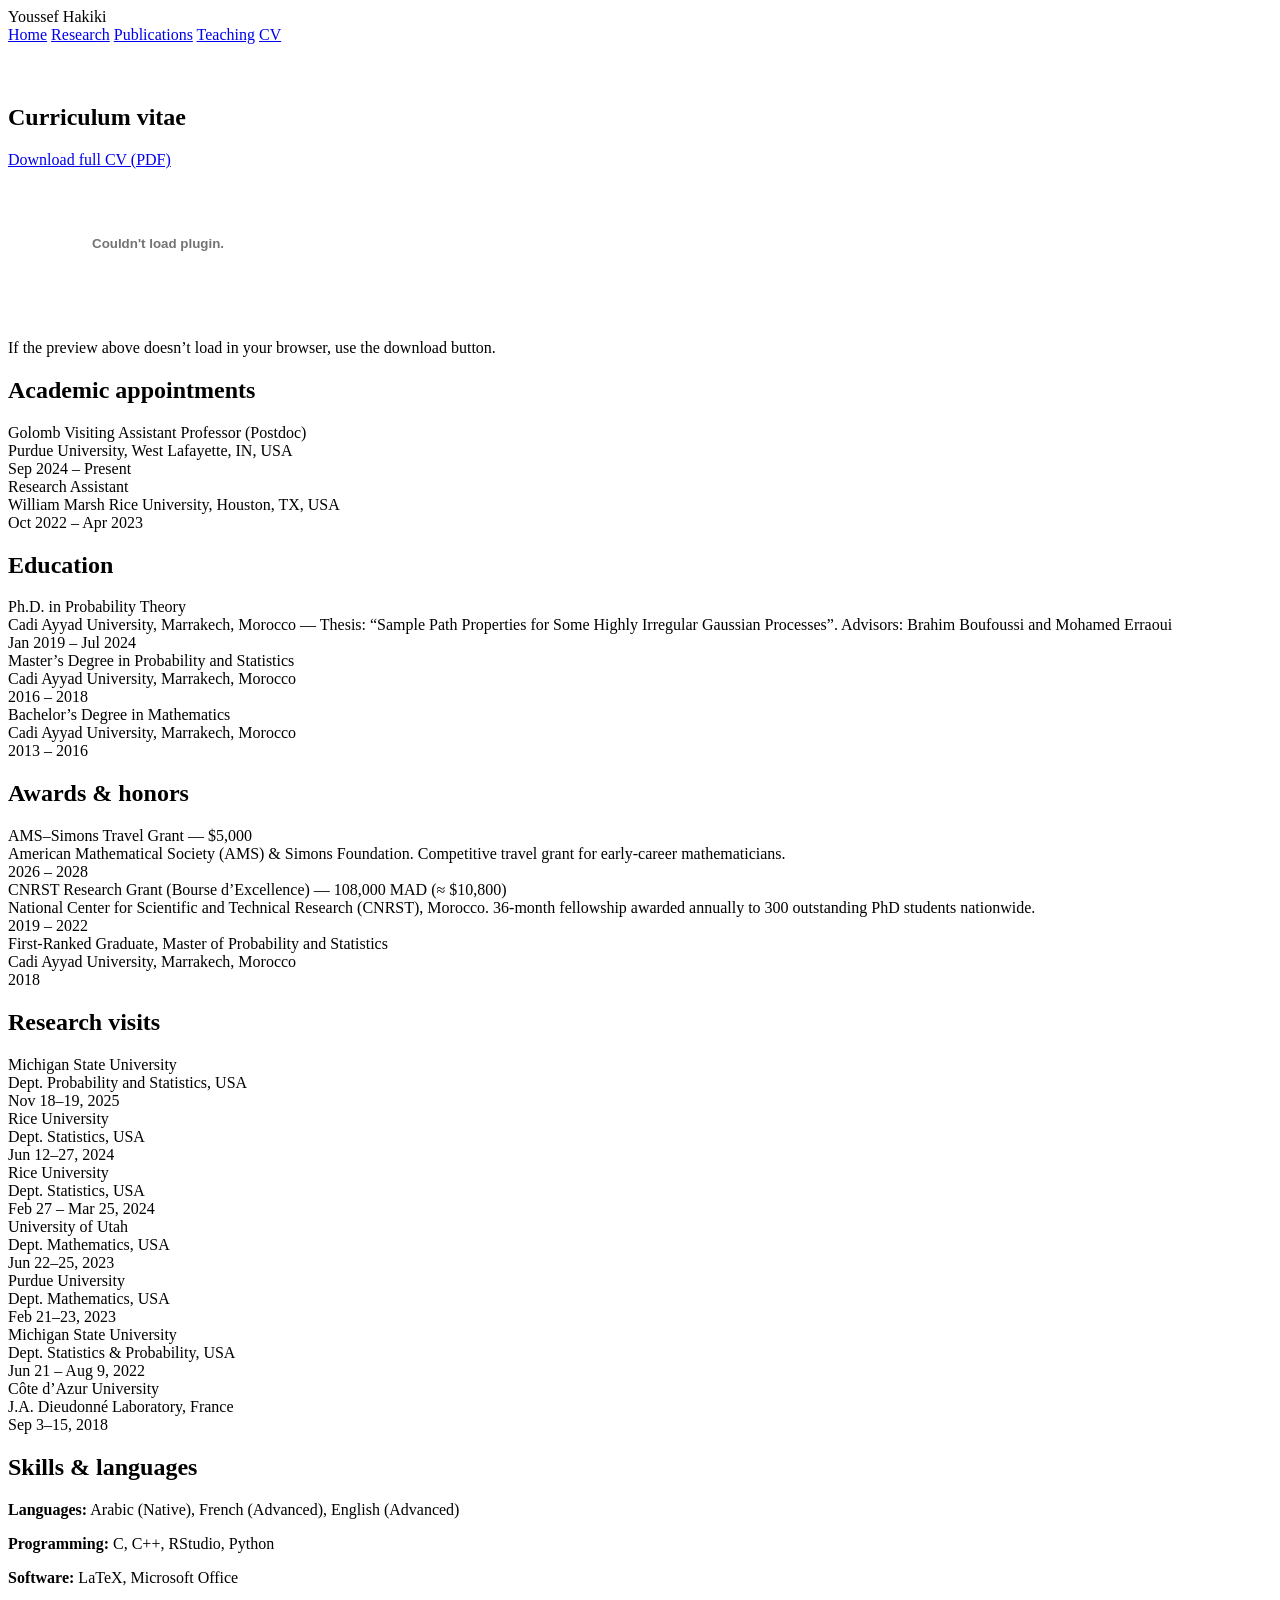
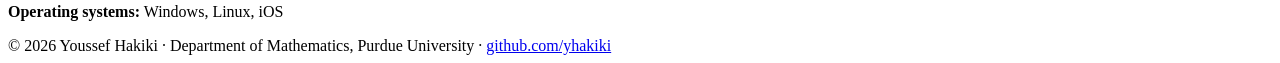
==== cv.html @ 55d2de60 "Add files via upload" ====
<!DOCTYPE html>
<html lang="en">
<head>
<meta charset="UTF-8">
<meta name="viewport" content="width=device-width, initial-scale=1.0">
<title>CV — Youssef Hakiki</title>
<meta name="description" content="Curriculum vitae of Youssef Hakiki: education, awards, research visits, and skills.">
<link rel="icon" href="data:image/svg+xml,%3Csvg xmlns='http://www.w3.org/2000/svg' viewBox='0 0 100 100'%3E%3Ctext y='.9em' font-size='90'%3E%CE%A9%3C/text%3E%3C/svg%3E">
<link rel="preconnect" href="https://fonts.googleapis.com">
<link rel="preconnect" href="https://fonts.gstatic.com" crossorigin>
<link href="https://fonts.googleapis.com/css2?family=Inter:wght@400;500;600;700&family=Source+Serif+4:wght@500;600;700&display=swap" rel="stylesheet">
<link rel="stylesheet" href="assets/style.css">
</head>
<body>

<header class="site">
  <div class="nav-inner">
    <div class="name">Youssef Hakiki</div>
    <nav class="links">
      <a href="index.html">Home</a>
      <a href="research.html">Research</a>
      <a href="publications.html">Publications</a>
      <a href="teaching.html">Teaching</a>
      <a href="cv.html" class="active">CV</a>
    </nav>
  </div>
</header>

<div class="wrap">

  <section class="block" style="border-top:none; padding-top: 40px;">
    <h2 class="section-title">Curriculum vitae</h2>
    <div class="btn-row" style="margin-top:0;">
      <a class="btn primary" href="assets/CV_Youssef_Hakiki.pdf" target="_blank" rel="noopener">Download full CV (PDF)</a>
    </div>
    <embed class="cv-embed" src="assets/CV_Youssef_Hakiki.pdf" type="application/pdf">
    <p class="cv-note">If the preview above doesn&rsquo;t load in your browser, use the download button.</p>
  </section>

  <section class="block">
    <h2 class="section-title">Academic appointments</h2>
    <div class="entry">
      <div class="entry-main"><div class="title">Golomb Visiting Assistant Professor (Postdoc)</div><div class="place">Purdue University, West Lafayette, IN, USA</div></div>
      <div class="entry-when">Sep 2024 &ndash; Present</div>
    </div>
    <div class="entry">
      <div class="entry-main"><div class="title">Research Assistant</div><div class="place">William Marsh Rice University, Houston, TX, USA</div></div>
      <div class="entry-when">Oct 2022 &ndash; Apr 2023</div>
    </div>
  </section>

  <section class="block">
    <h2 class="section-title">Education</h2>
    <div class="entry">
      <div class="entry-main">
        <div class="title">Ph.D. in Probability Theory</div>
        <div class="place">Cadi Ayyad University, Marrakech, Morocco &mdash; Thesis: &ldquo;Sample Path Properties for Some Highly Irregular Gaussian Processes&rdquo;. Advisors: Brahim Boufoussi and Mohamed Erraoui</div>
      </div>
      <div class="entry-when">Jan 2019 &ndash; Jul 2024</div>
    </div>
    <div class="entry">
      <div class="entry-main"><div class="title">Master&rsquo;s Degree in Probability and Statistics</div><div class="place">Cadi Ayyad University, Marrakech, Morocco</div></div>
      <div class="entry-when">2016 &ndash; 2018</div>
    </div>
    <div class="entry">
      <div class="entry-main"><div class="title">Bachelor&rsquo;s Degree in Mathematics</div><div class="place">Cadi Ayyad University, Marrakech, Morocco</div></div>
      <div class="entry-when">2013 &ndash; 2016</div>
    </div>
  </section>

  <section class="block">
    <h2 class="section-title">Awards &amp; honors</h2>
    <div class="entry">
      <div class="entry-main"><div class="title">AMS&ndash;Simons Travel Grant &mdash; $5,000</div><div class="place">American Mathematical Society (AMS) &amp; Simons Foundation. Competitive travel grant for early-career mathematicians.</div></div>
      <div class="entry-when">2026 &ndash; 2028</div>
    </div>
    <div class="entry">
      <div class="entry-main"><div class="title">CNRST Research Grant (Bourse d&rsquo;Excellence) &mdash; 108,000 MAD (&asymp; $10,800)</div><div class="place">National Center for Scientific and Technical Research (CNRST), Morocco. 36-month fellowship awarded annually to 300 outstanding PhD students nationwide.</div></div>
      <div class="entry-when">2019 &ndash; 2022</div>
    </div>
    <div class="entry">
      <div class="entry-main"><div class="title">First-Ranked Graduate, Master of Probability and Statistics</div><div class="place">Cadi Ayyad University, Marrakech, Morocco</div></div>
      <div class="entry-when">2018</div>
    </div>
  </section>

  <section class="block">
    <h2 class="section-title">Research visits</h2>
    <div class="entry"><div class="entry-main"><div class="title">Michigan State University</div><div class="place">Dept. Probability and Statistics, USA</div></div><div class="entry-when">Nov 18&ndash;19, 2025</div></div>
    <div class="entry"><div class="entry-main"><div class="title">Rice University</div><div class="place">Dept. Statistics, USA</div></div><div class="entry-when">Jun 12&ndash;27, 2024</div></div>
    <div class="entry"><div class="entry-main"><div class="title">Rice University</div><div class="place">Dept. Statistics, USA</div></div><div class="entry-when">Feb 27 &ndash; Mar 25, 2024</div></div>
    <div class="entry"><div class="entry-main"><div class="title">University of Utah</div><div class="place">Dept. Mathematics, USA</div></div><div class="entry-when">Jun 22&ndash;25, 2023</div></div>
    <div class="entry"><div class="entry-main"><div class="title">Purdue University</div><div class="place">Dept. Mathematics, USA</div></div><div class="entry-when">Feb 21&ndash;23, 2023</div></div>
    <div class="entry"><div class="entry-main"><div class="title">Michigan State University</div><div class="place">Dept. Statistics &amp; Probability, USA</div></div><div class="entry-when">Jun 21 &ndash; Aug 9, 2022</div></div>
    <div class="entry"><div class="entry-main"><div class="title">C&ocirc;te d&rsquo;Azur University</div><div class="place">J.A. Dieudonn&eacute; Laboratory, France</div></div><div class="entry-when">Sep 3&ndash;15, 2018</div></div>
  </section>

  <section class="block">
    <h2 class="section-title">Skills &amp; languages</h2>
    <p><strong>Languages:</strong> Arabic (Native), French (Advanced), English (Advanced)</p>
    <p><strong>Programming:</strong> C, C++, RStudio, Python</p>
    <p><strong>Software:</strong> LaTeX, Microsoft Office</p>
    <p><strong>Operating systems:</strong> Windows, Linux, iOS</p>
  </section>

</div>

<footer class="site">
  <div class="wrap">
    &copy; 2026 Youssef Hakiki &middot; Department of Mathematics, Purdue University &middot;
    <a href="https://github.com/yhakiki" target="_blank" rel="noopener">github.com/yhakiki</a>
  </div>
</footer>

</body>
</html>
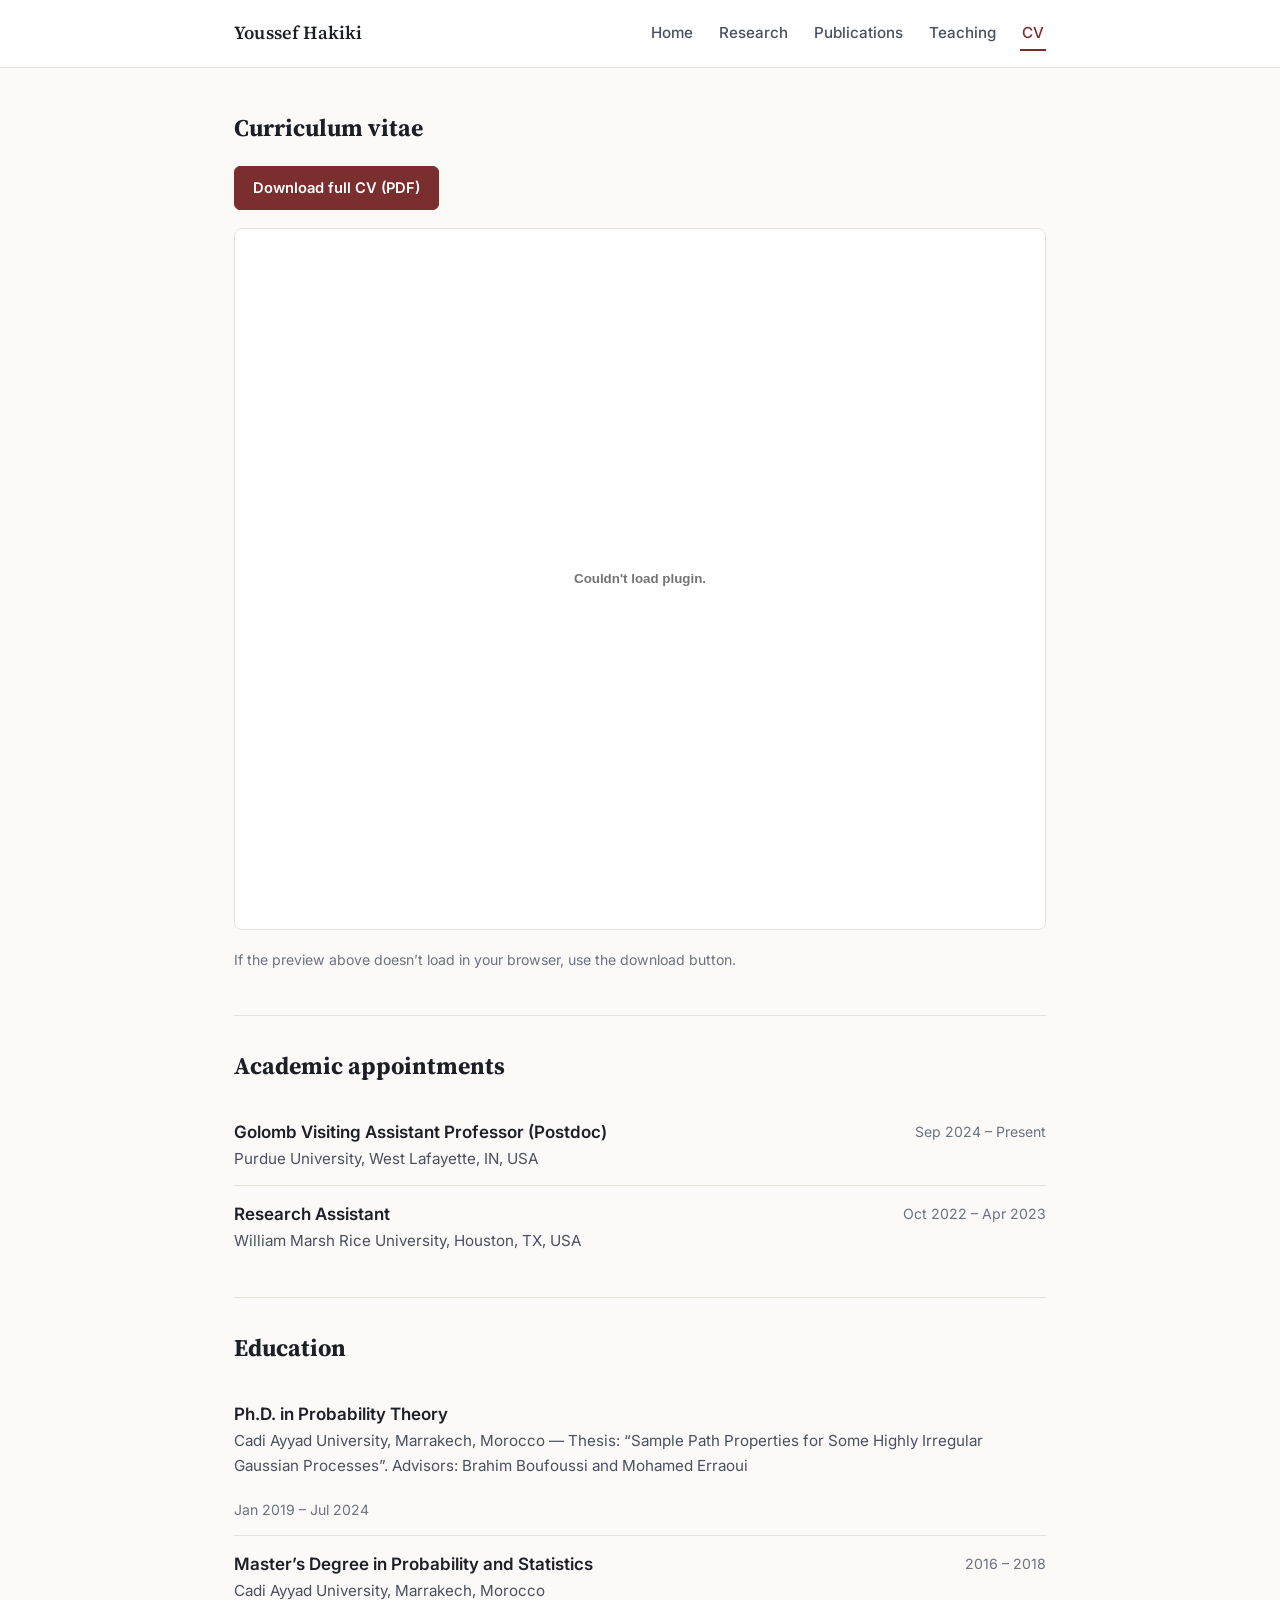
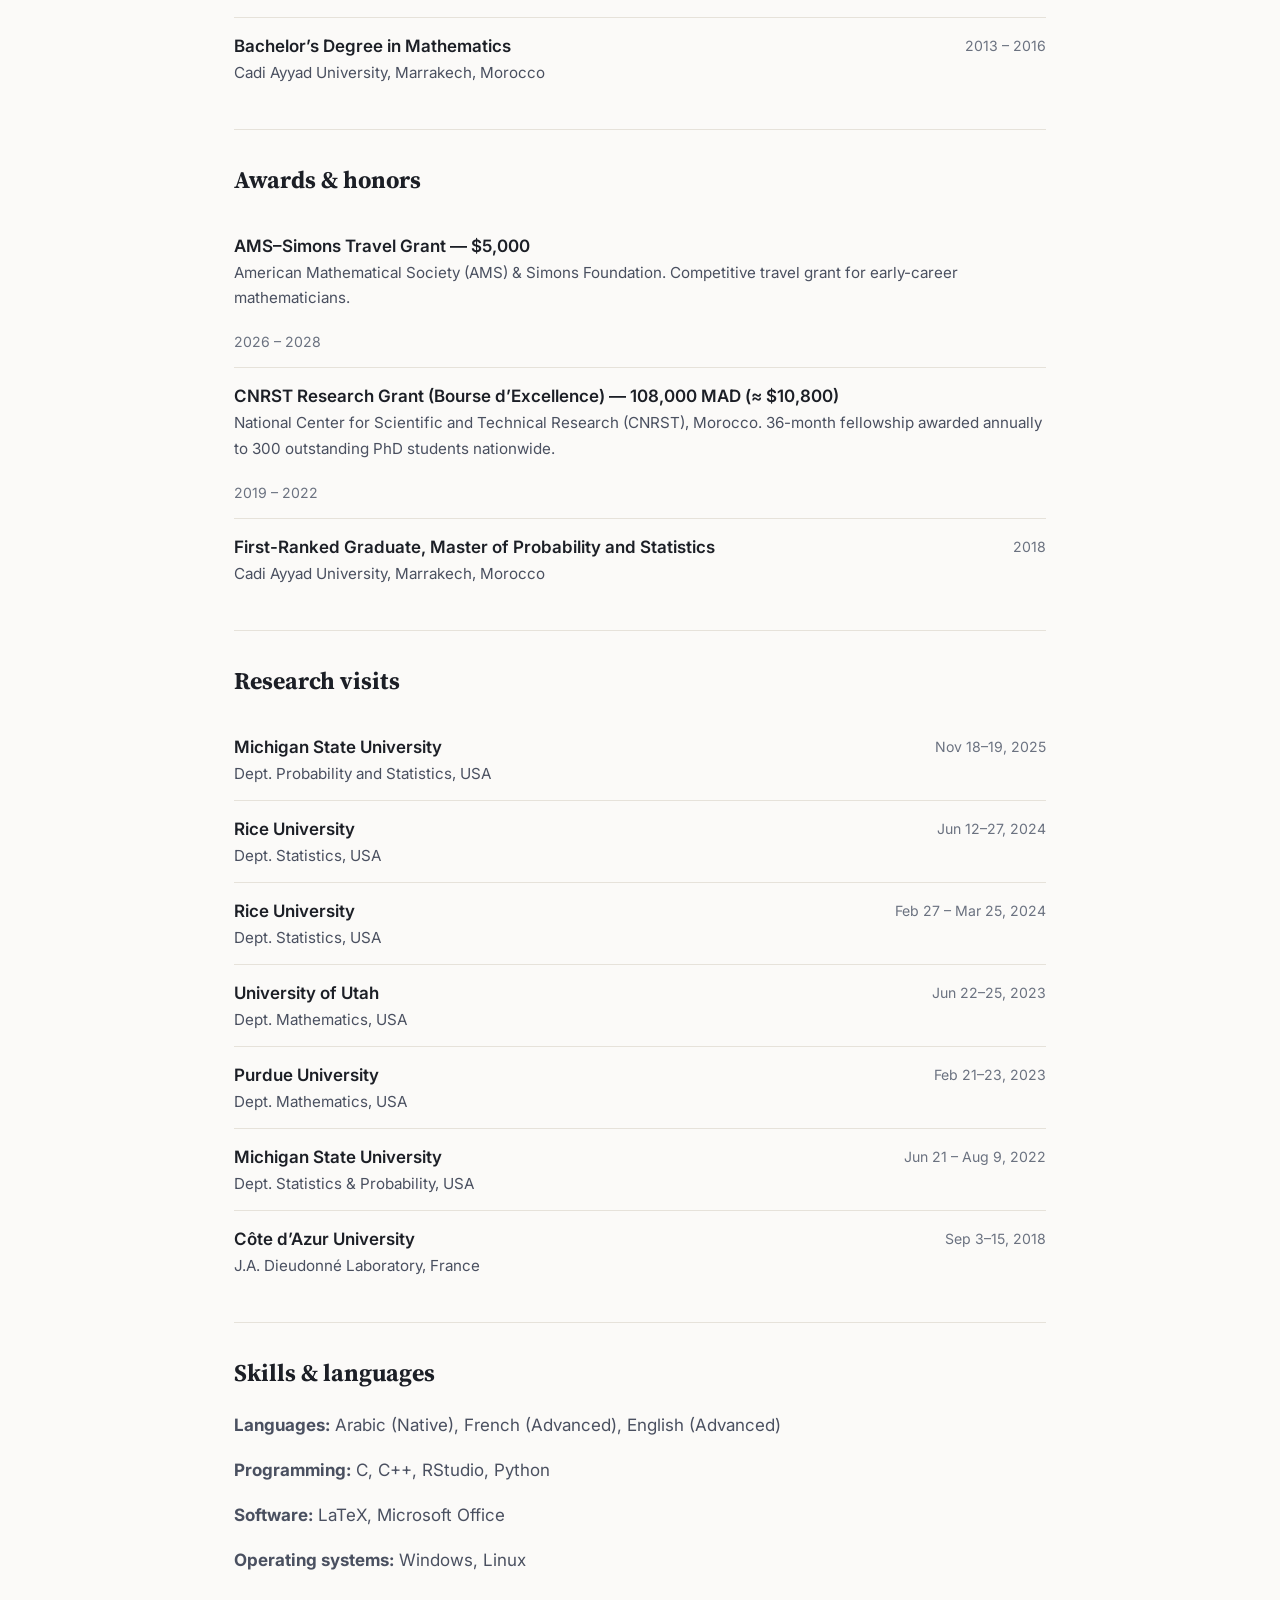
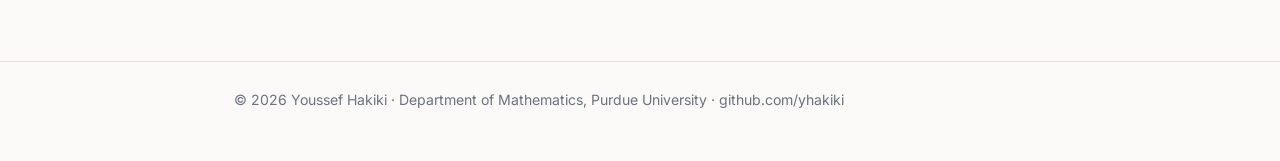
==== commit a146b20a: "Add files via upload" ====
--- a/cv.html
+++ b/cv.html
@@ -100,7 +100,7 @@
     <p><strong>Languages:</strong> Arabic (Native), French (Advanced), English (Advanced)</p>
     <p><strong>Programming:</strong> C, C++, RStudio, Python</p>
     <p><strong>Software:</strong> LaTeX, Microsoft Office</p>
-    <p><strong>Operating systems:</strong> Windows, Linux, iOS</p>
+    <p><strong>Operating systems:</strong> Windows, Linux</p>
   </section>
 
 </div>
--- a/assets/style.css
+++ b/assets/style.css
@@ -0,0 +1,310 @@
+:root {
+  --ink: #1c1f26;
+  --ink-soft: #4a5060;
+  --muted: #6b7280;
+  --accent: #7a2e2e;
+  --accent-soft: #a34848;
+  --bg: #fbfaf8;
+  --bg-panel: #ffffff;
+  --border: #e6e2da;
+  --serif: "Source Serif 4", Georgia, "Times New Roman", serif;
+  --sans: "Inter", -apple-system, BlinkMacSystemFont, "Segoe UI", Roboto, Helvetica, Arial, sans-serif;
+  --max-w: 860px;
+}
+
+* { box-sizing: border-box; }
+
+html { scroll-behavior: smooth; }
+
+body {
+  margin: 0;
+  background: var(--bg);
+  color: var(--ink);
+  font-family: var(--sans);
+  font-size: 17px;
+  line-height: 1.65;
+  -webkit-font-smoothing: antialiased;
+}
+
+a { color: var(--accent); text-decoration: none; }
+a:hover { text-decoration: underline; }
+
+.wrap {
+  max-width: var(--max-w);
+  margin: 0 auto;
+  padding: 0 24px;
+}
+
+/* ---- Header / nav ---- */
+header.site {
+  border-bottom: 1px solid var(--border);
+  background: var(--bg-panel);
+  position: sticky;
+  top: 0;
+  z-index: 10;
+}
+
+.nav-inner {
+  max-width: var(--max-w);
+  margin: 0 auto;
+  padding: 16px 24px;
+  display: flex;
+  align-items: center;
+  justify-content: space-between;
+  flex-wrap: wrap;
+  gap: 10px;
+}
+
+.nav-inner .name {
+  font-family: var(--serif);
+  font-weight: 600;
+  font-size: 1.15rem;
+  color: var(--ink);
+  letter-spacing: 0.01em;
+}
+
+nav.links {
+  display: flex;
+  gap: 22px;
+  flex-wrap: wrap;
+}
+
+nav.links a {
+  color: var(--ink-soft);
+  font-size: 0.95rem;
+  font-weight: 500;
+  padding: 4px 2px;
+  border-bottom: 2px solid transparent;
+}
+
+nav.links a:hover,
+nav.links a.active {
+  color: var(--accent);
+  text-decoration: none;
+  border-bottom: 2px solid var(--accent);
+}
+
+/* ---- Hero ---- */
+.hero {
+  padding: 56px 0 40px;
+}
+
+.hero-grid {
+  display: flex;
+  gap: 36px;
+  align-items: center;
+  flex-wrap: wrap;
+}
+
+.hero-photo {
+  width: 168px;
+  height: 168px;
+  border-radius: 50%;
+  object-fit: cover;
+  border: 3px solid var(--bg-panel);
+  box-shadow: 0 2px 14px rgba(28, 31, 38, 0.12);
+  flex-shrink: 0;
+  background: #eee3d8;
+}
+
+.hero-text h1 {
+  font-family: var(--serif);
+  font-size: 2.2rem;
+  margin: 0 0 6px;
+  color: var(--ink);
+}
+
+.hero-text .role {
+  color: var(--accent);
+  font-weight: 600;
+  font-size: 1.05rem;
+  margin-bottom: 10px;
+}
+
+.hero-text .institution {
+  color: var(--ink-soft);
+  margin-bottom: 14px;
+}
+
+.contact-row {
+  display: flex;
+  gap: 16px;
+  flex-wrap: wrap;
+  font-size: 0.95rem;
+}
+
+.contact-row a { color: var(--ink-soft); border-bottom: 1px solid transparent; }
+.contact-row a:hover { color: var(--accent); text-decoration: none; border-bottom: 1px solid var(--accent); }
+
+/* ---- Sections ---- */
+section.block {
+  padding: 30px 0;
+  border-top: 1px solid var(--border);
+}
+
+section.block:first-of-type { border-top: none; }
+
+h2.section-title {
+  font-family: var(--serif);
+  font-size: 1.5rem;
+  color: var(--ink);
+  margin: 0 0 18px;
+}
+
+h3.sub-title {
+  font-family: var(--serif);
+  font-size: 1.15rem;
+  color: var(--ink);
+  margin: 26px 0 10px;
+}
+
+p { color: var(--ink-soft); }
+
+/* ---- News list ---- */
+ul.news {
+  list-style: none;
+  padding: 0;
+  margin: 0;
+}
+
+ul.news li {
+  display: flex;
+  gap: 14px;
+  padding: 9px 0;
+  border-bottom: 1px dashed var(--border);
+  font-size: 0.97rem;
+}
+
+ul.news li:last-child { border-bottom: none; }
+
+ul.news .date {
+  flex-shrink: 0;
+  width: 92px;
+  color: var(--muted);
+  font-size: 0.86rem;
+  font-weight: 600;
+  padding-top: 1px;
+}
+
+/* ---- Buttons ---- */
+.btn-row { display: flex; gap: 12px; margin-top: 20px; flex-wrap: wrap; }
+
+.btn {
+  display: inline-block;
+  padding: 9px 18px;
+  border-radius: 6px;
+  font-weight: 600;
+  font-size: 0.92rem;
+  border: 1px solid var(--accent);
+}
+
+.btn.primary { background: var(--accent); color: #fff; }
+.btn.primary:hover { background: var(--accent-soft); text-decoration: none; }
+
+.btn.ghost { background: transparent; color: var(--accent); }
+.btn.ghost:hover { background: #f5ece9; text-decoration: none; }
+
+/* ---- Publication list ---- */
+ol.pub-list, ul.plain-list {
+  list-style: none;
+  margin: 0;
+  padding: 0;
+}
+
+.pub {
+  padding: 16px 0;
+  border-bottom: 1px solid var(--border);
+}
+
+.pub:last-child { border-bottom: none; }
+
+.pub .pub-title {
+  font-weight: 600;
+  color: var(--ink);
+  margin-bottom: 4px;
+}
+
+.pub .pub-meta {
+  color: var(--muted);
+  font-size: 0.92rem;
+  margin-bottom: 6px;
+}
+
+.pub .pub-links a {
+  font-size: 0.88rem;
+  margin-right: 14px;
+  font-weight: 600;
+}
+
+.tag {
+  display: inline-block;
+  font-size: 0.72rem;
+  font-weight: 700;
+  text-transform: uppercase;
+  letter-spacing: 0.04em;
+  padding: 2px 8px;
+  border-radius: 10px;
+  margin-right: 8px;
+  vertical-align: middle;
+}
+
+.tag.preprint { background: #f1e6d8; color: #8a5a1f; }
+.tag.published { background: #e4ede2; color: #3f6b3a; }
+.tag.accepted { background: #e3e8f3; color: #35508f; }
+
+/* ---- Entry (teaching / education / positions) ---- */
+.entry {
+  display: flex;
+  justify-content: space-between;
+  gap: 18px;
+  padding: 14px 0;
+  border-bottom: 1px solid var(--border);
+  flex-wrap: wrap;
+}
+
+.entry:last-child { border-bottom: none; }
+
+.entry .entry-main .title { font-weight: 600; color: var(--ink); }
+.entry .entry-main .place { color: var(--ink-soft); font-size: 0.95rem; }
+.entry .entry-when {
+  color: var(--muted);
+  font-size: 0.88rem;
+  white-space: nowrap;
+  padding-top: 2px;
+}
+
+/* ---- CV embed ---- */
+.cv-embed {
+  width: 100%;
+  height: 78vh;
+  border: 1px solid var(--border);
+  border-radius: 8px;
+  margin-top: 18px;
+  background: #fff;
+}
+
+.cv-note {
+  font-size: 0.88rem;
+  color: var(--muted);
+  margin-top: 10px;
+}
+
+/* ---- Footer ---- */
+footer.site {
+  border-top: 1px solid var(--border);
+  margin-top: 40px;
+  padding: 26px 0 50px;
+  color: var(--muted);
+  font-size: 0.88rem;
+}
+
+footer.site a { color: var(--muted); }
+footer.site a:hover { color: var(--accent); }
+
+/* ---- Responsive ---- */
+@media (max-width: 600px) {
+  .hero-grid { flex-direction: column; align-items: flex-start; text-align: left; }
+  .nav-inner { flex-direction: column; align-items: flex-start; }
+  nav.links { gap: 14px; }
+  .entry { flex-direction: column; gap: 2px; }
+}
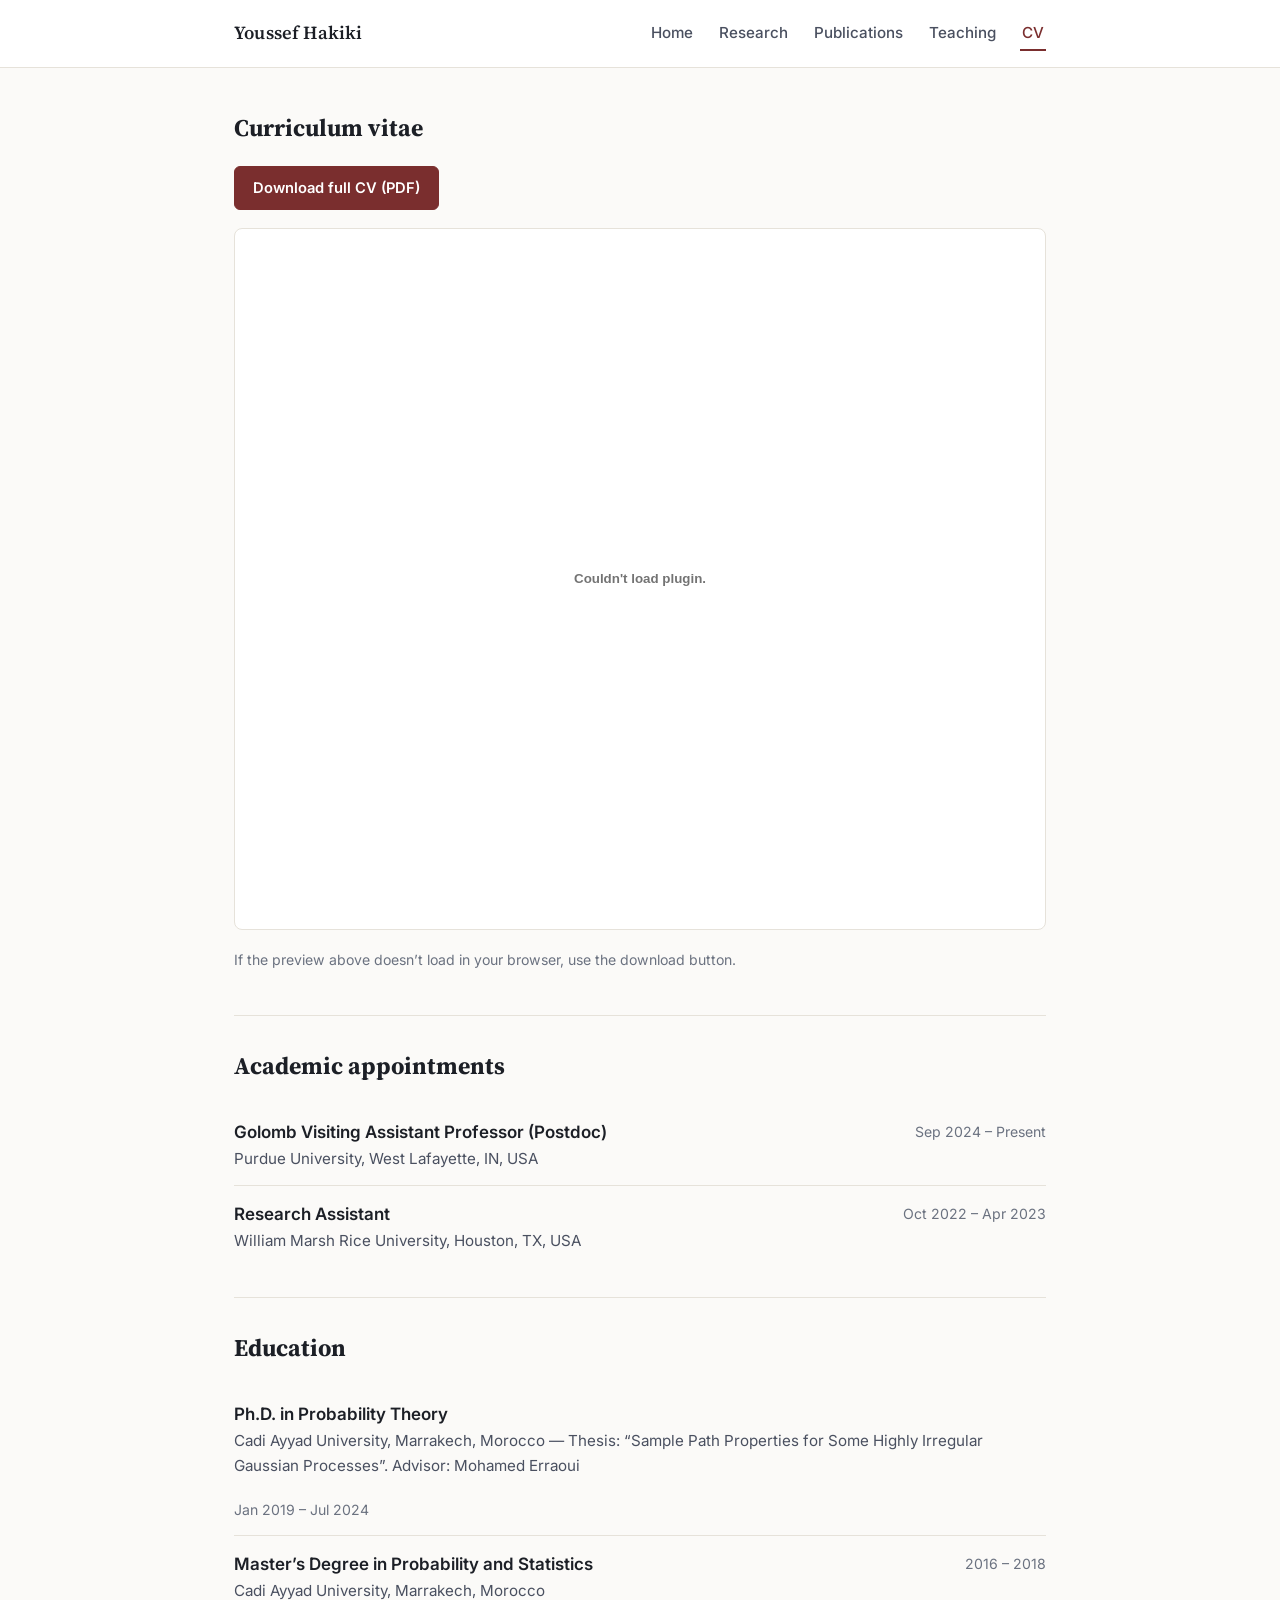
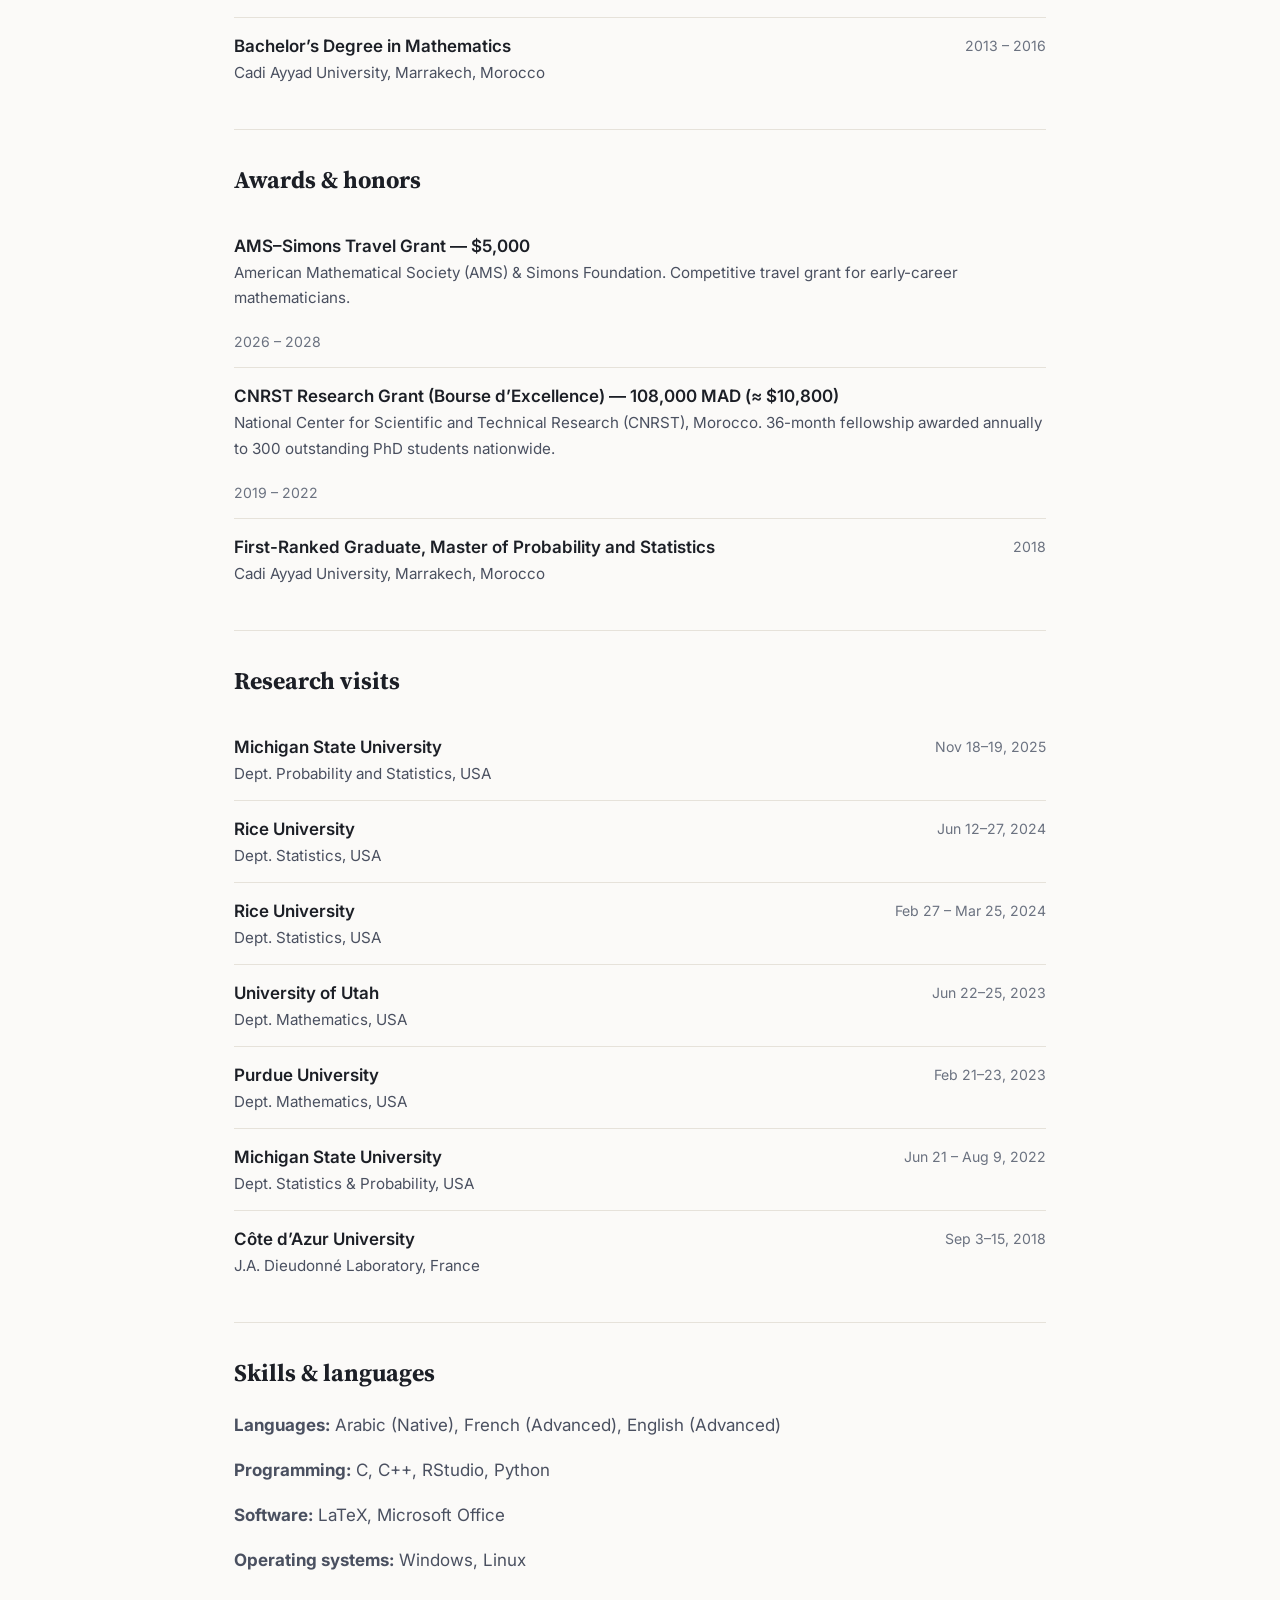
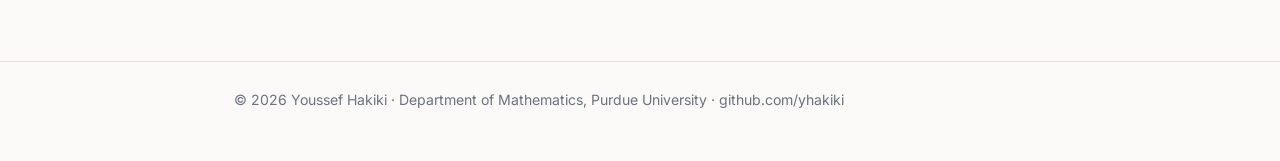
==== commit 175a27c0: "Blur Wi-Fi note in talk photo; list only M. Erraoui as advisor on home and CV pages Co-Authored-By: " ====
--- a/cv.html
+++ b/cv.html
@@ -54,7 +54,7 @@
     <div class="entry">
       <div class="entry-main">
         <div class="title">Ph.D. in Probability Theory</div>
-        <div class="place">Cadi Ayyad University, Marrakech, Morocco &mdash; Thesis: &ldquo;Sample Path Properties for Some Highly Irregular Gaussian Processes&rdquo;. Advisors: Brahim Boufoussi and Mohamed Erraoui</div>
+        <div class="place">Cadi Ayyad University, Marrakech, Morocco &mdash; Thesis: &ldquo;Sample Path Properties for Some Highly Irregular Gaussian Processes&rdquo;. Advisor: Mohamed Erraoui</div>
       </div>
       <div class="entry-when">Jan 2019 &ndash; Jul 2024</div>
     </div>
--- a/assets/style.css
+++ b/assets/style.css
@@ -308,3 +308,21 @@
   nav.links { gap: 14px; }
   .entry { flex-direction: column; gap: 2px; }
 }
+
+/* Talk photo on the home page */
+.talk-photo { margin: 0; }
+.talk-photo img {
+  display: block;
+  width: 100%;
+  height: auto;
+  border-radius: 8px;
+  border: 1px solid var(--border);
+  box-shadow: 0 2px 14px rgba(28, 31, 38, 0.12);
+  background: #eee3d8;
+}
+.talk-photo figcaption {
+  margin-top: 10px;
+  font-size: 15px;
+  color: var(--ink-soft);
+  text-align: center;
+}
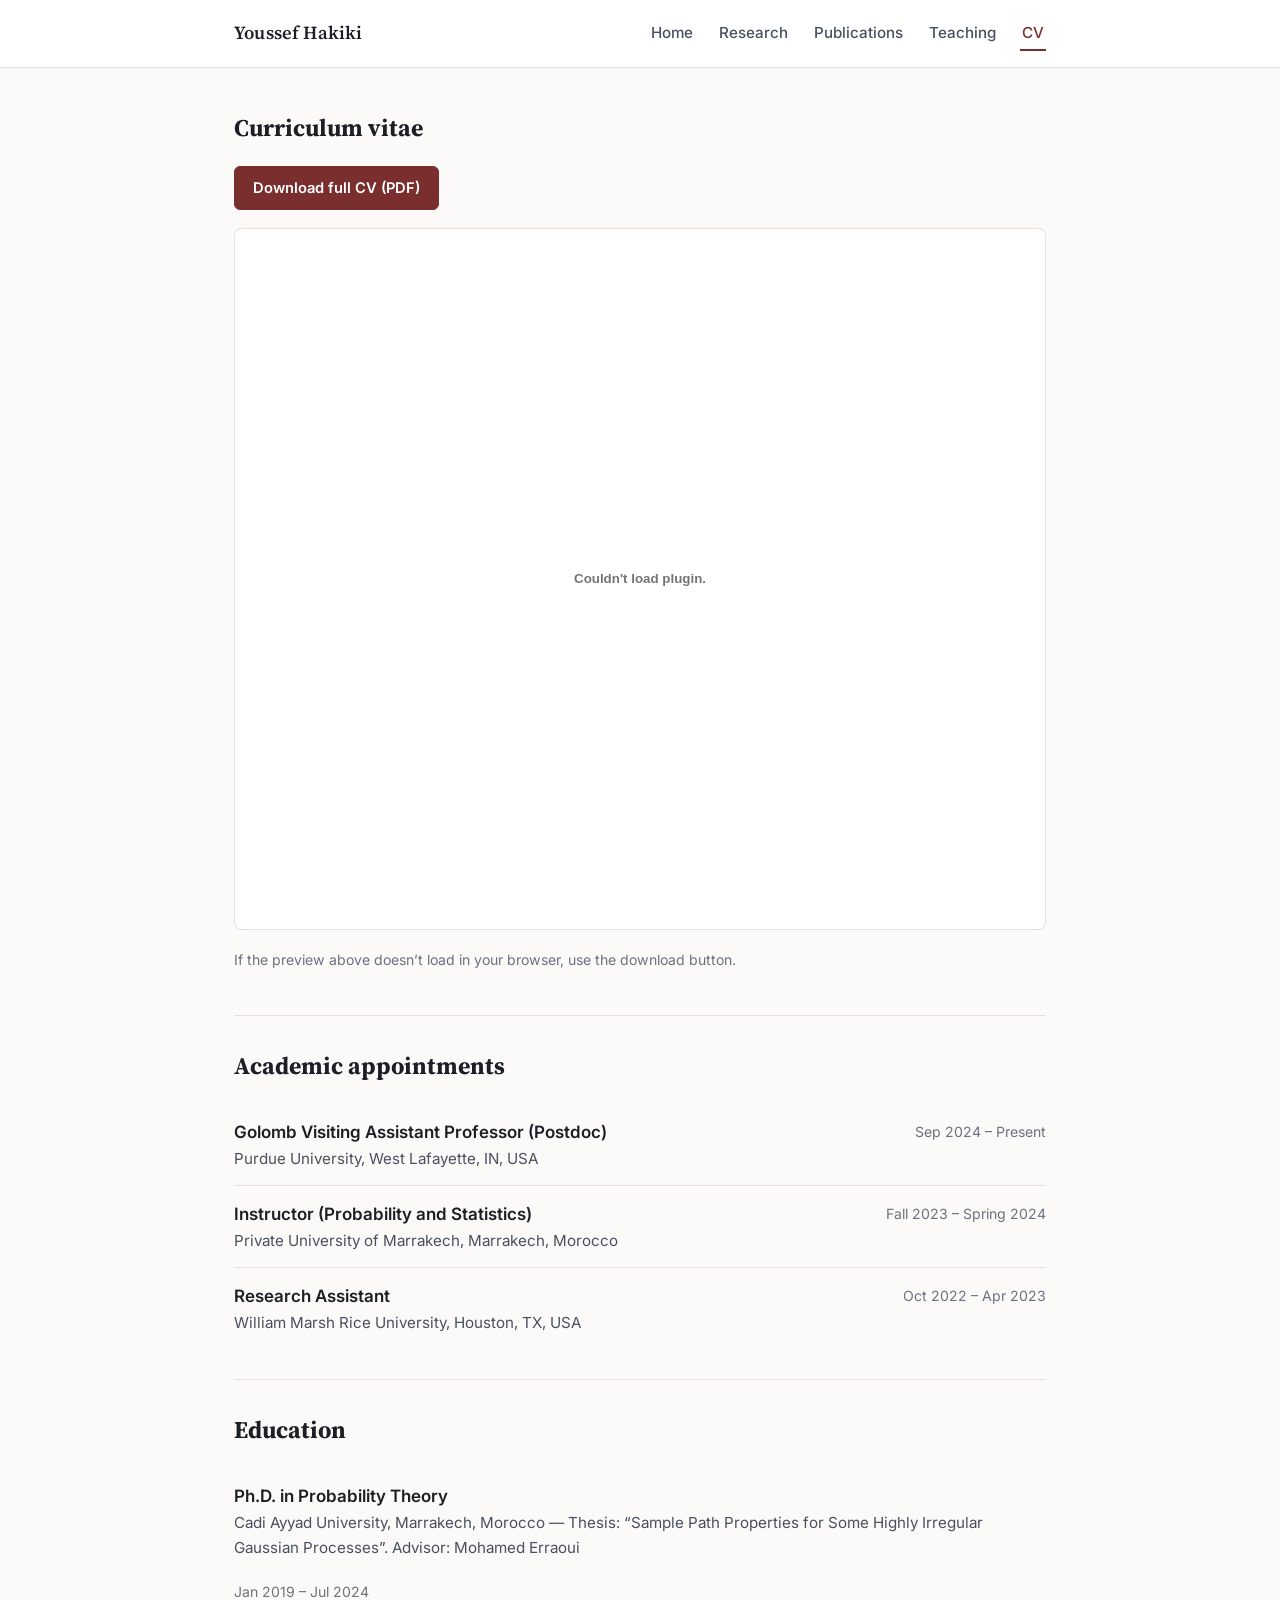
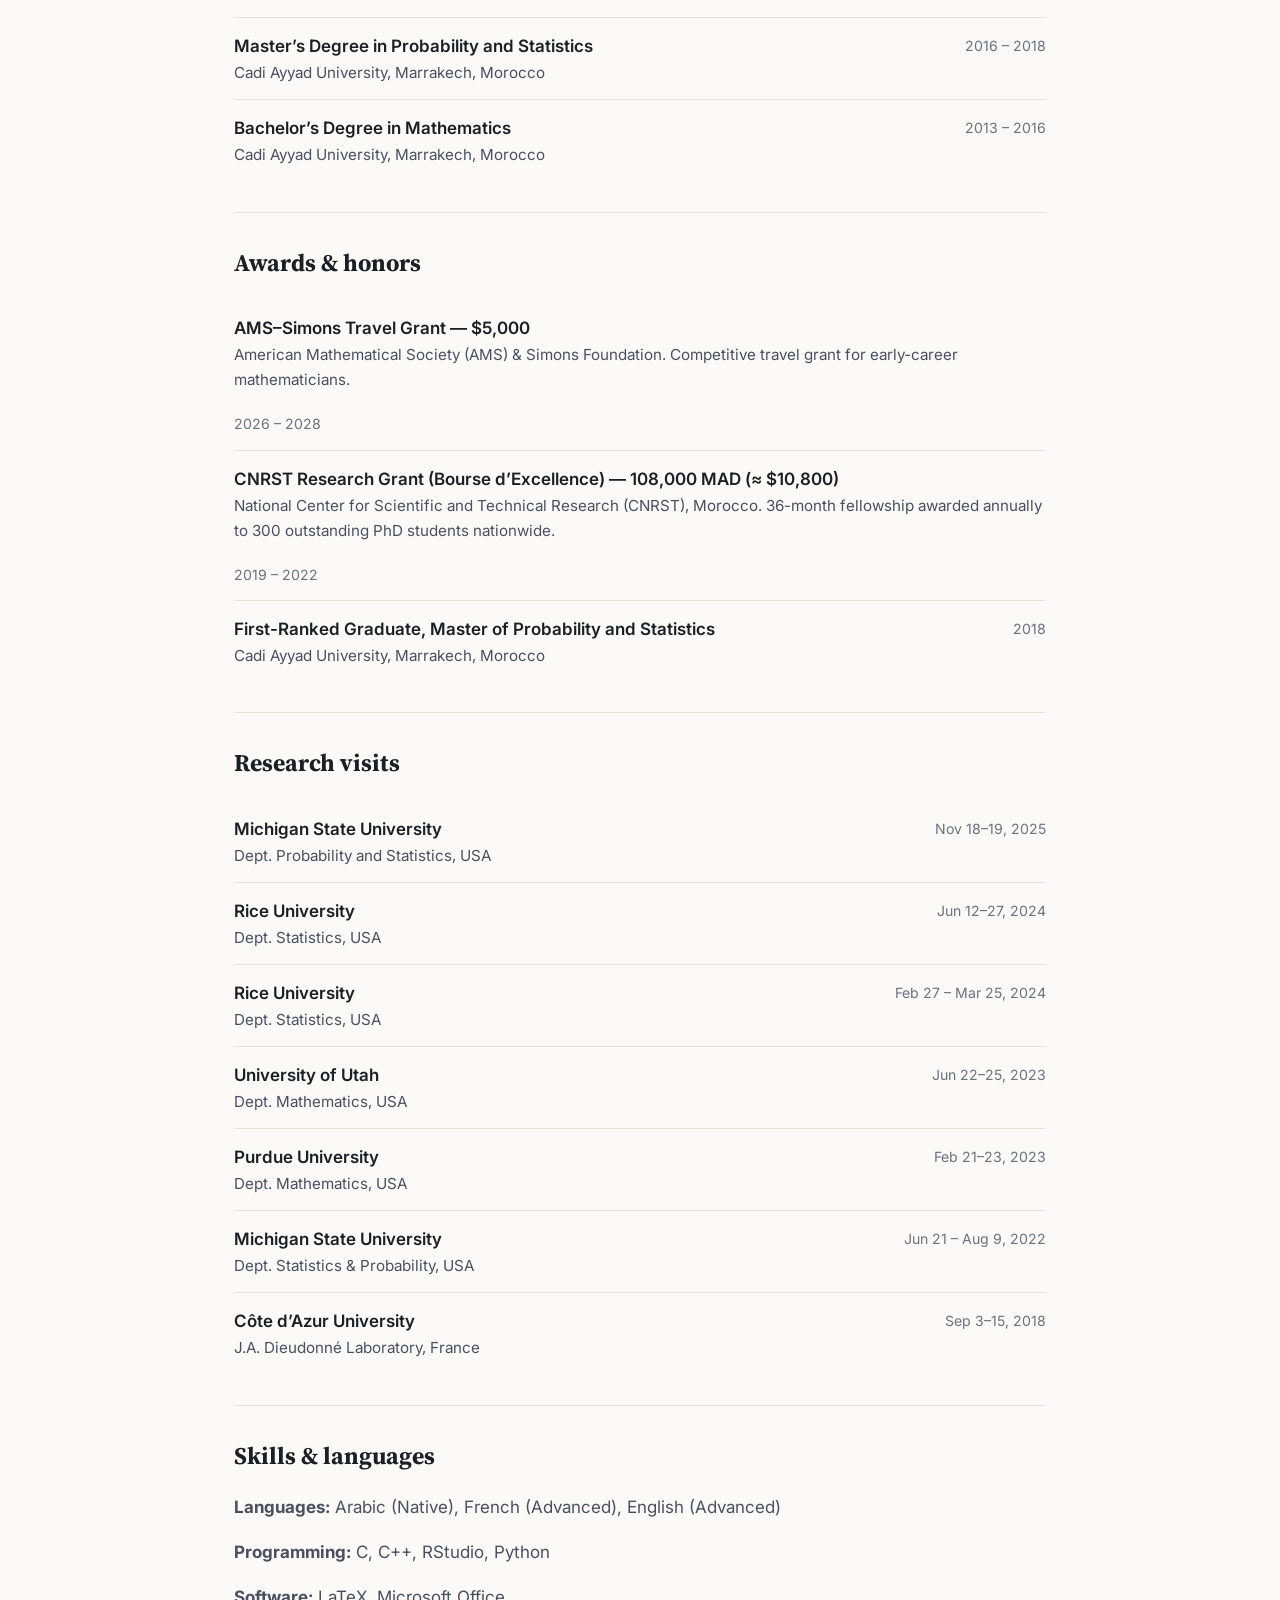
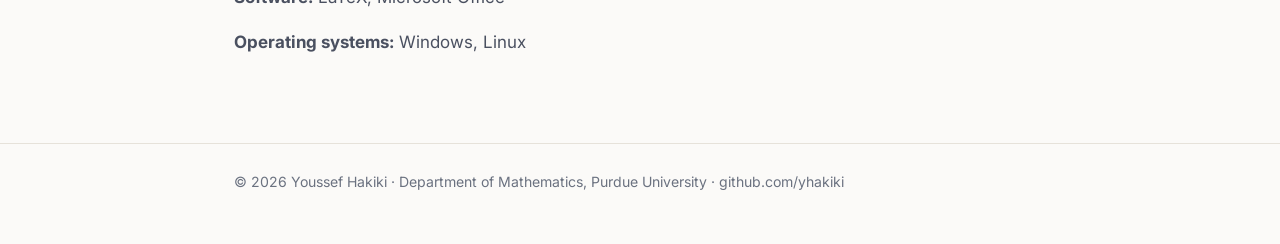
==== commit 257973d5: "Add Private University of Marrakech instructor appointment to CV and CV page Co-Authored-By: Claude " ====
--- a/cv.html
+++ b/cv.html
@@ -42,6 +42,10 @@
     <div class="entry">
       <div class="entry-main"><div class="title">Golomb Visiting Assistant Professor (Postdoc)</div><div class="place">Purdue University, West Lafayette, IN, USA</div></div>
       <div class="entry-when">Sep 2024 &ndash; Present</div>
+    </div>
+    <div class="entry">
+      <div class="entry-main"><div class="title">Instructor (Probability and Statistics)</div><div class="place">Private University of Marrakech, Marrakech, Morocco</div></div>
+      <div class="entry-when">Fall 2023 &ndash; Spring 2024</div>
     </div>
     <div class="entry">
       <div class="entry-main"><div class="title">Research Assistant</div><div class="place">William Marsh Rice University, Houston, TX, USA</div></div>
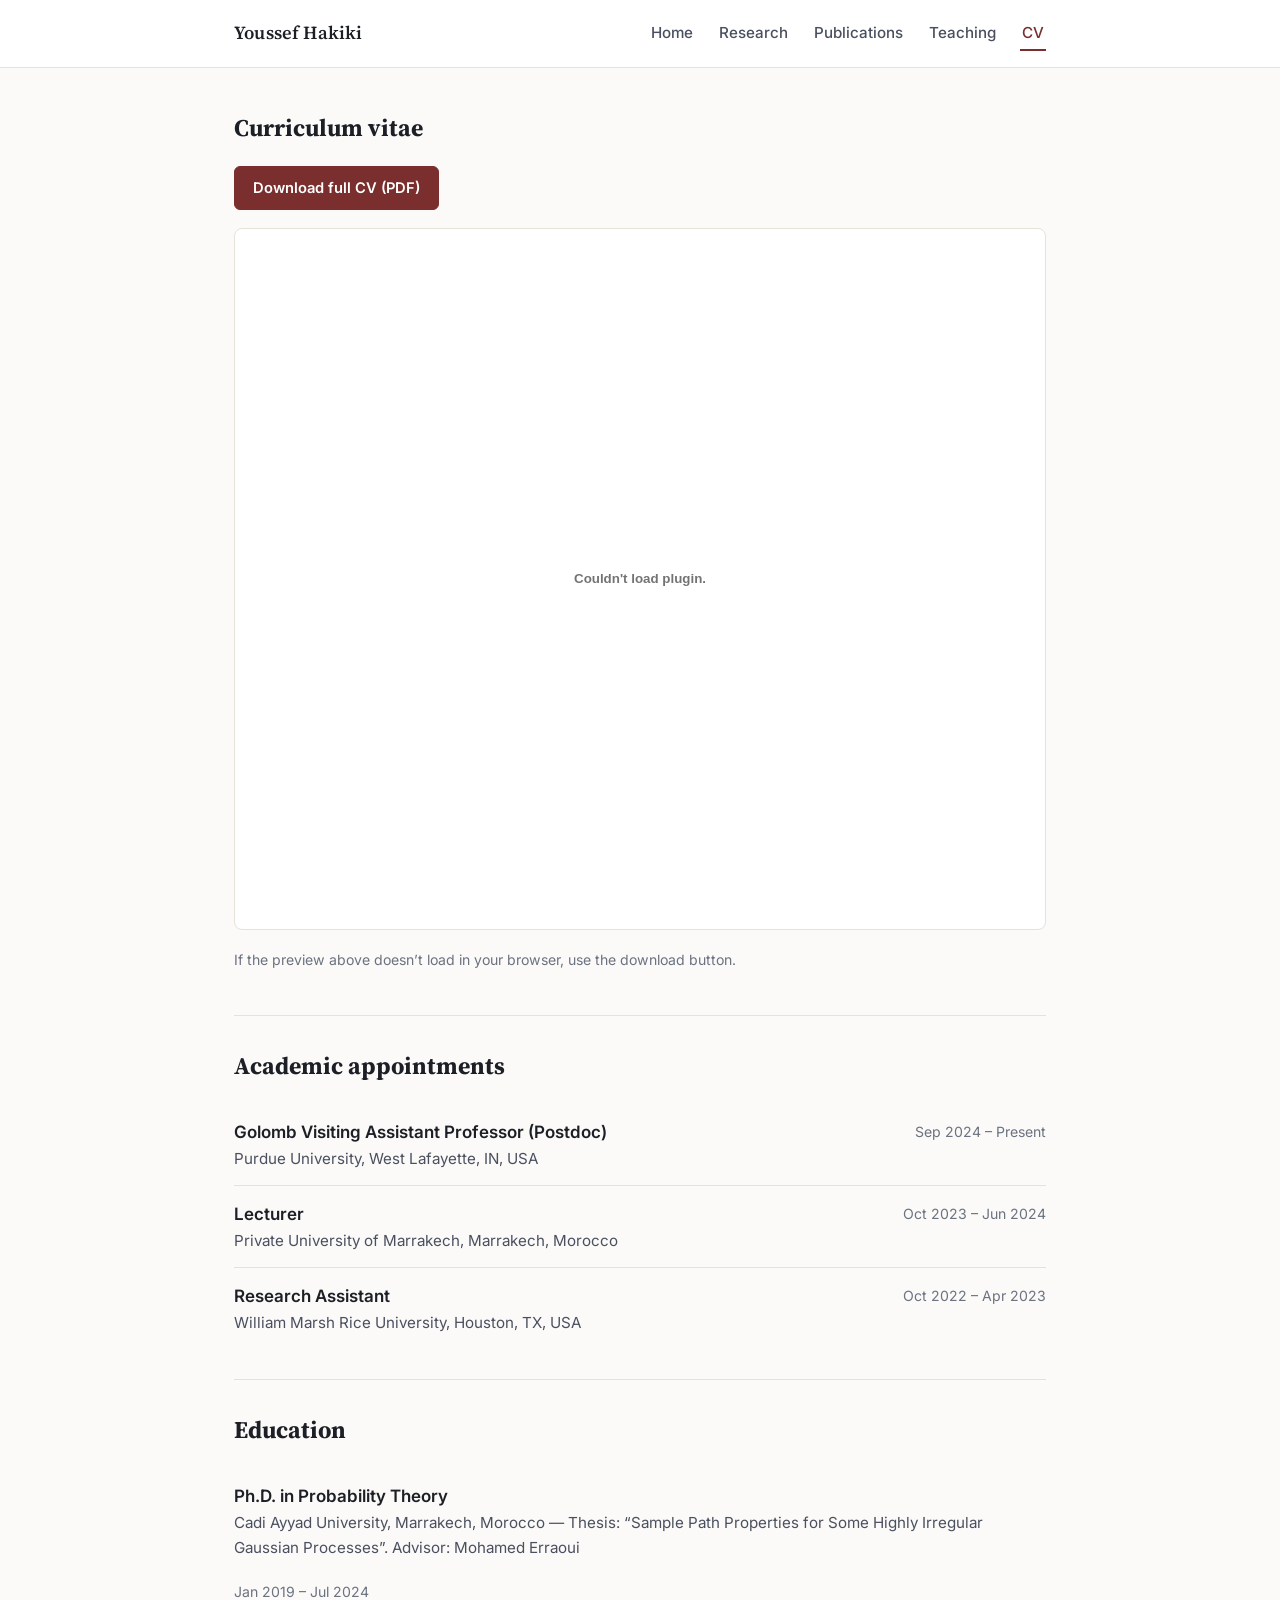
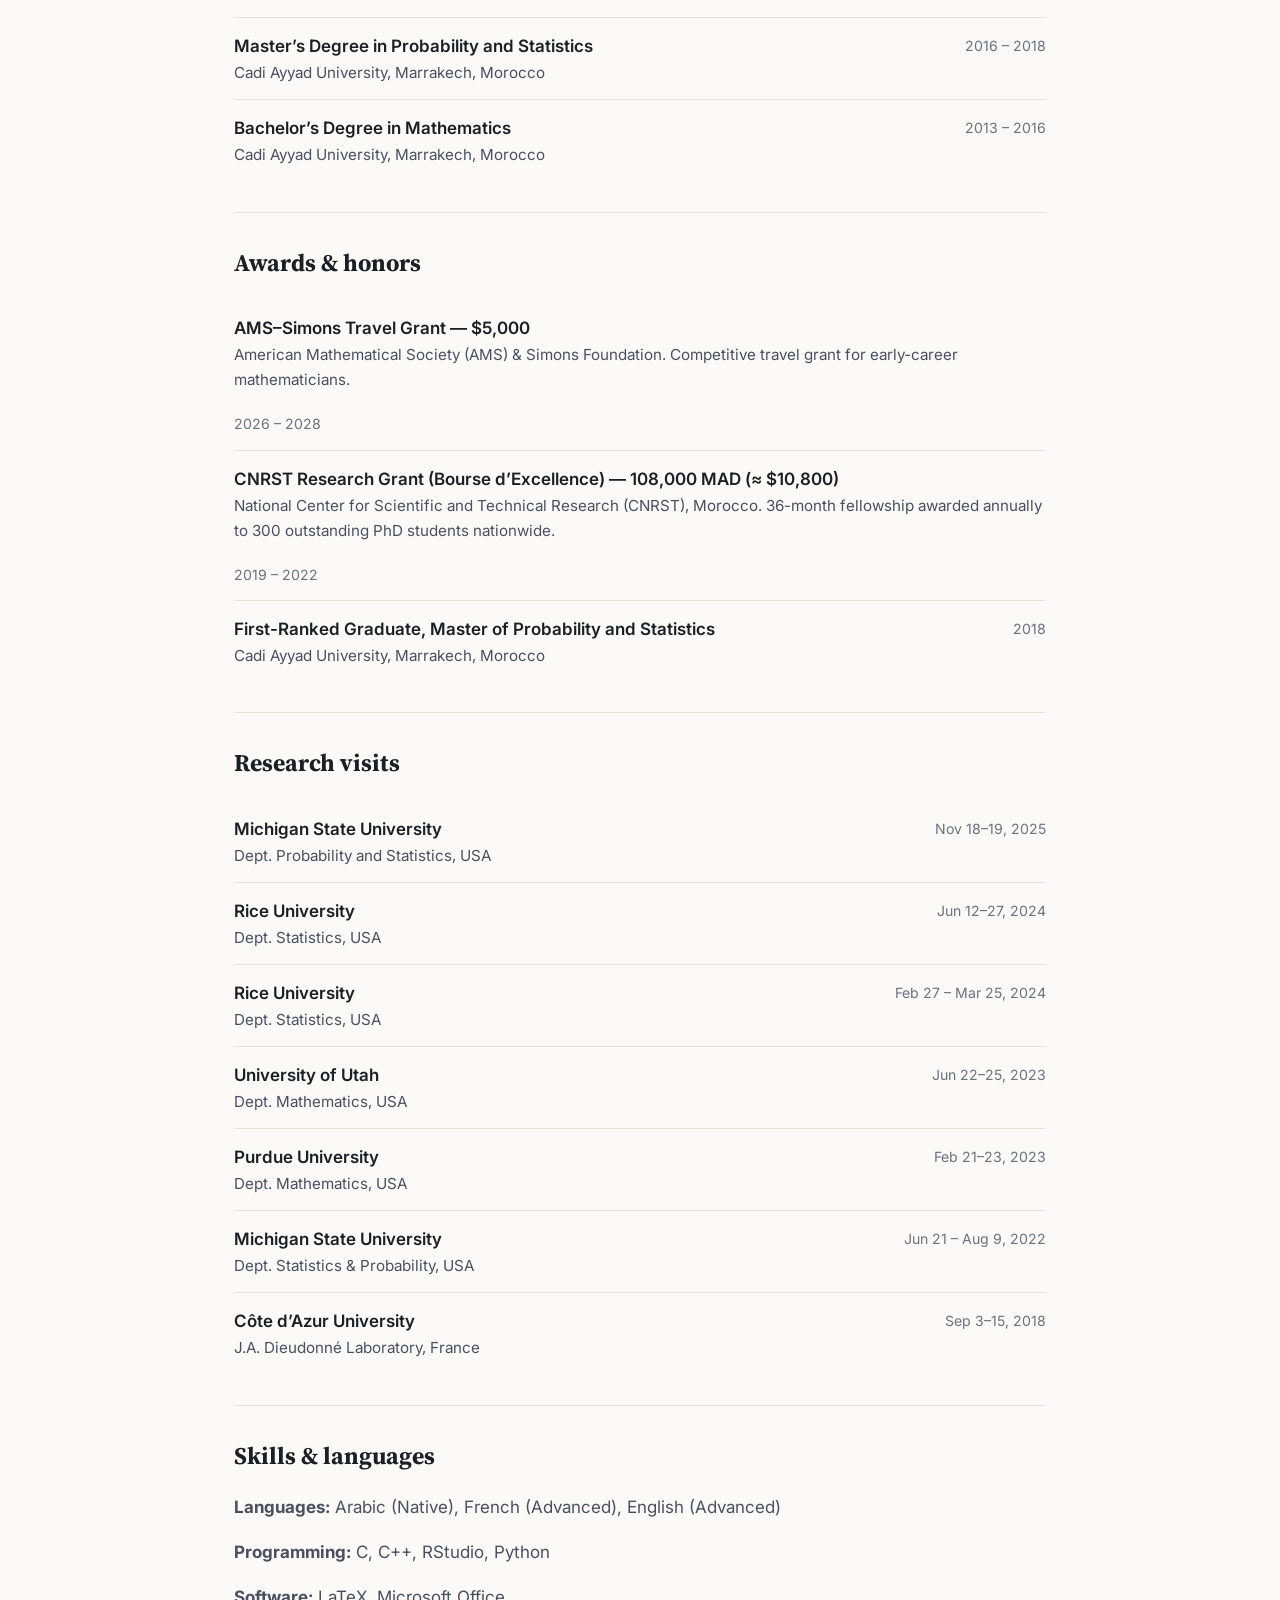
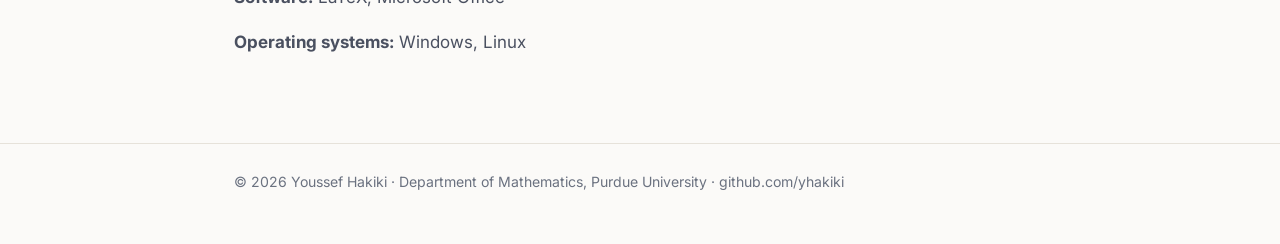
==== commit d10de423: "List Private University of Marrakech appointment as Lecturer (Oct 2023 - Jun 2024) on CV page and PD" ====
--- a/cv.html
+++ b/cv.html
@@ -44,8 +44,8 @@
       <div class="entry-when">Sep 2024 &ndash; Present</div>
     </div>
     <div class="entry">
-      <div class="entry-main"><div class="title">Instructor (Probability and Statistics)</div><div class="place">Private University of Marrakech, Marrakech, Morocco</div></div>
-      <div class="entry-when">Fall 2023 &ndash; Spring 2024</div>
+      <div class="entry-main"><div class="title">Lecturer</div><div class="place">Private University of Marrakech, Marrakech, Morocco</div></div>
+      <div class="entry-when">Oct 2023 &ndash; Jun 2024</div>
     </div>
     <div class="entry">
       <div class="entry-main"><div class="title">Research Assistant</div><div class="place">William Marsh Rice University, Houston, TX, USA</div></div>
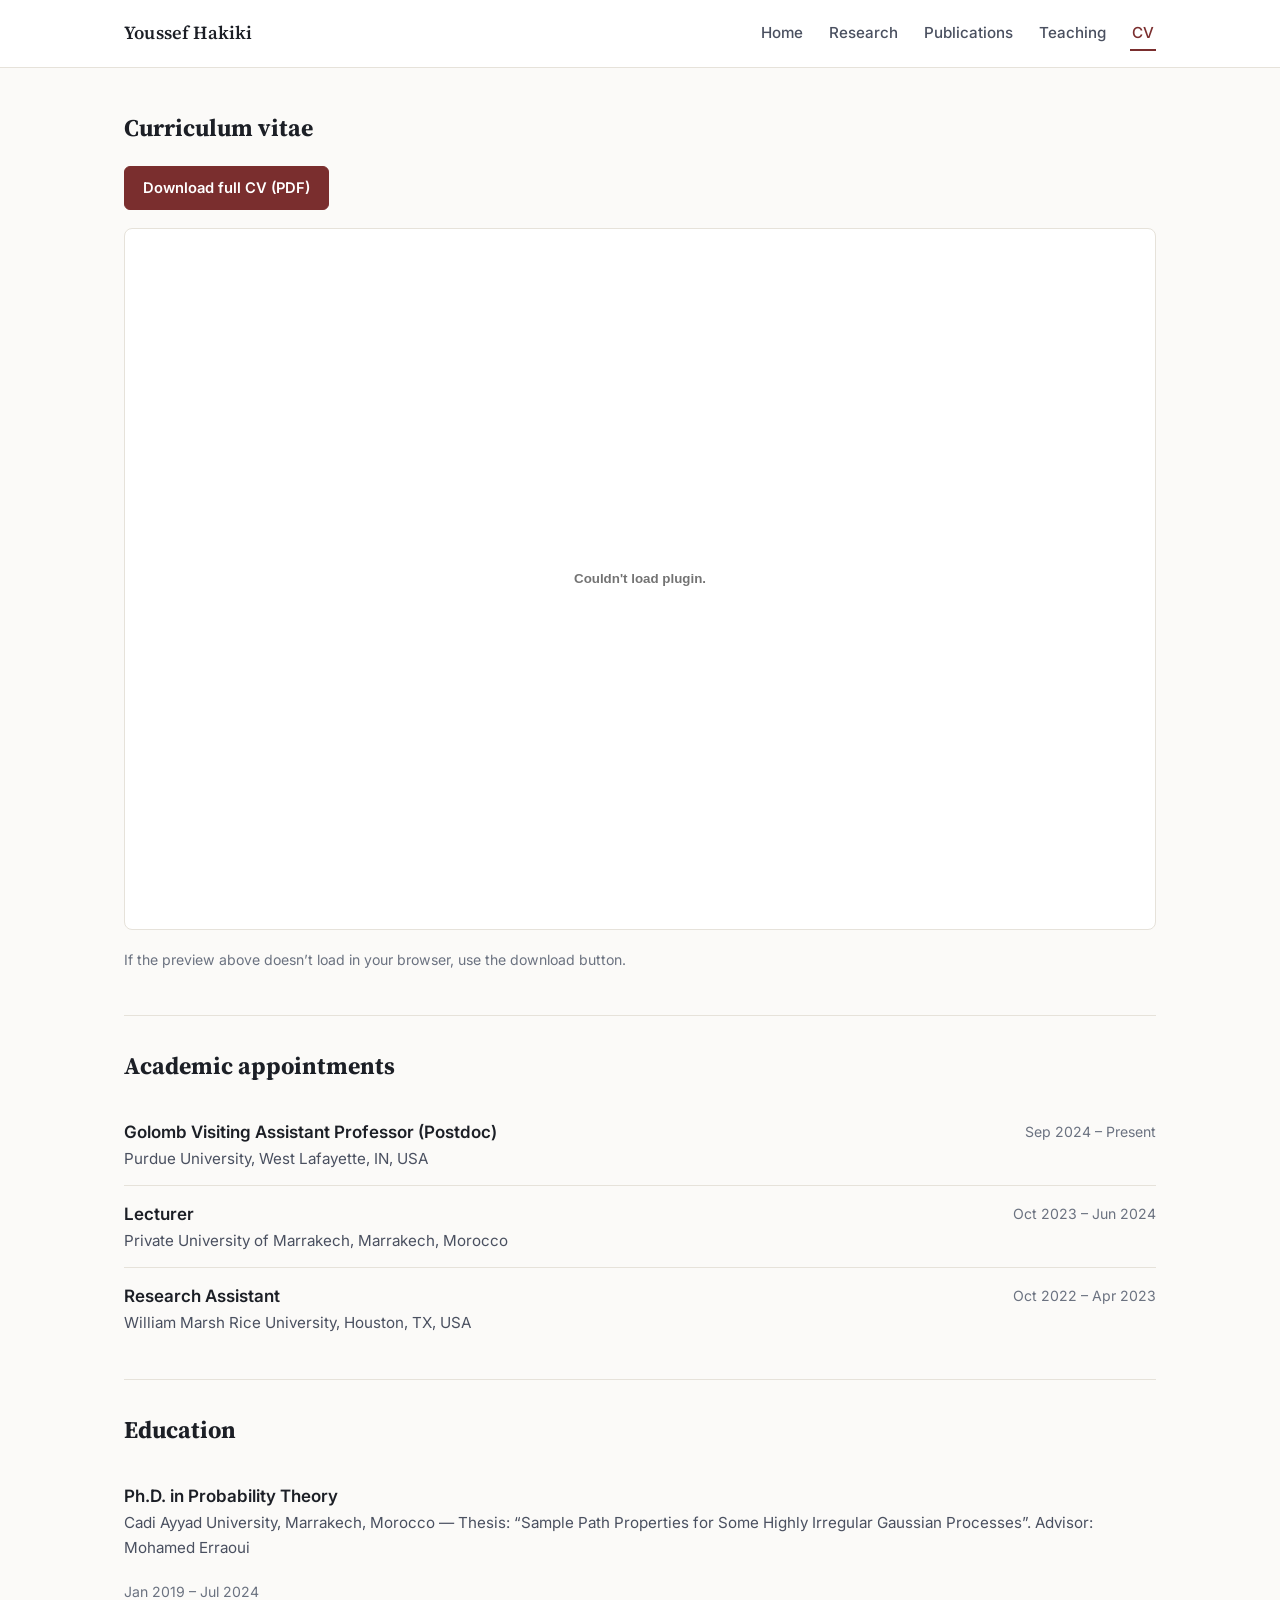
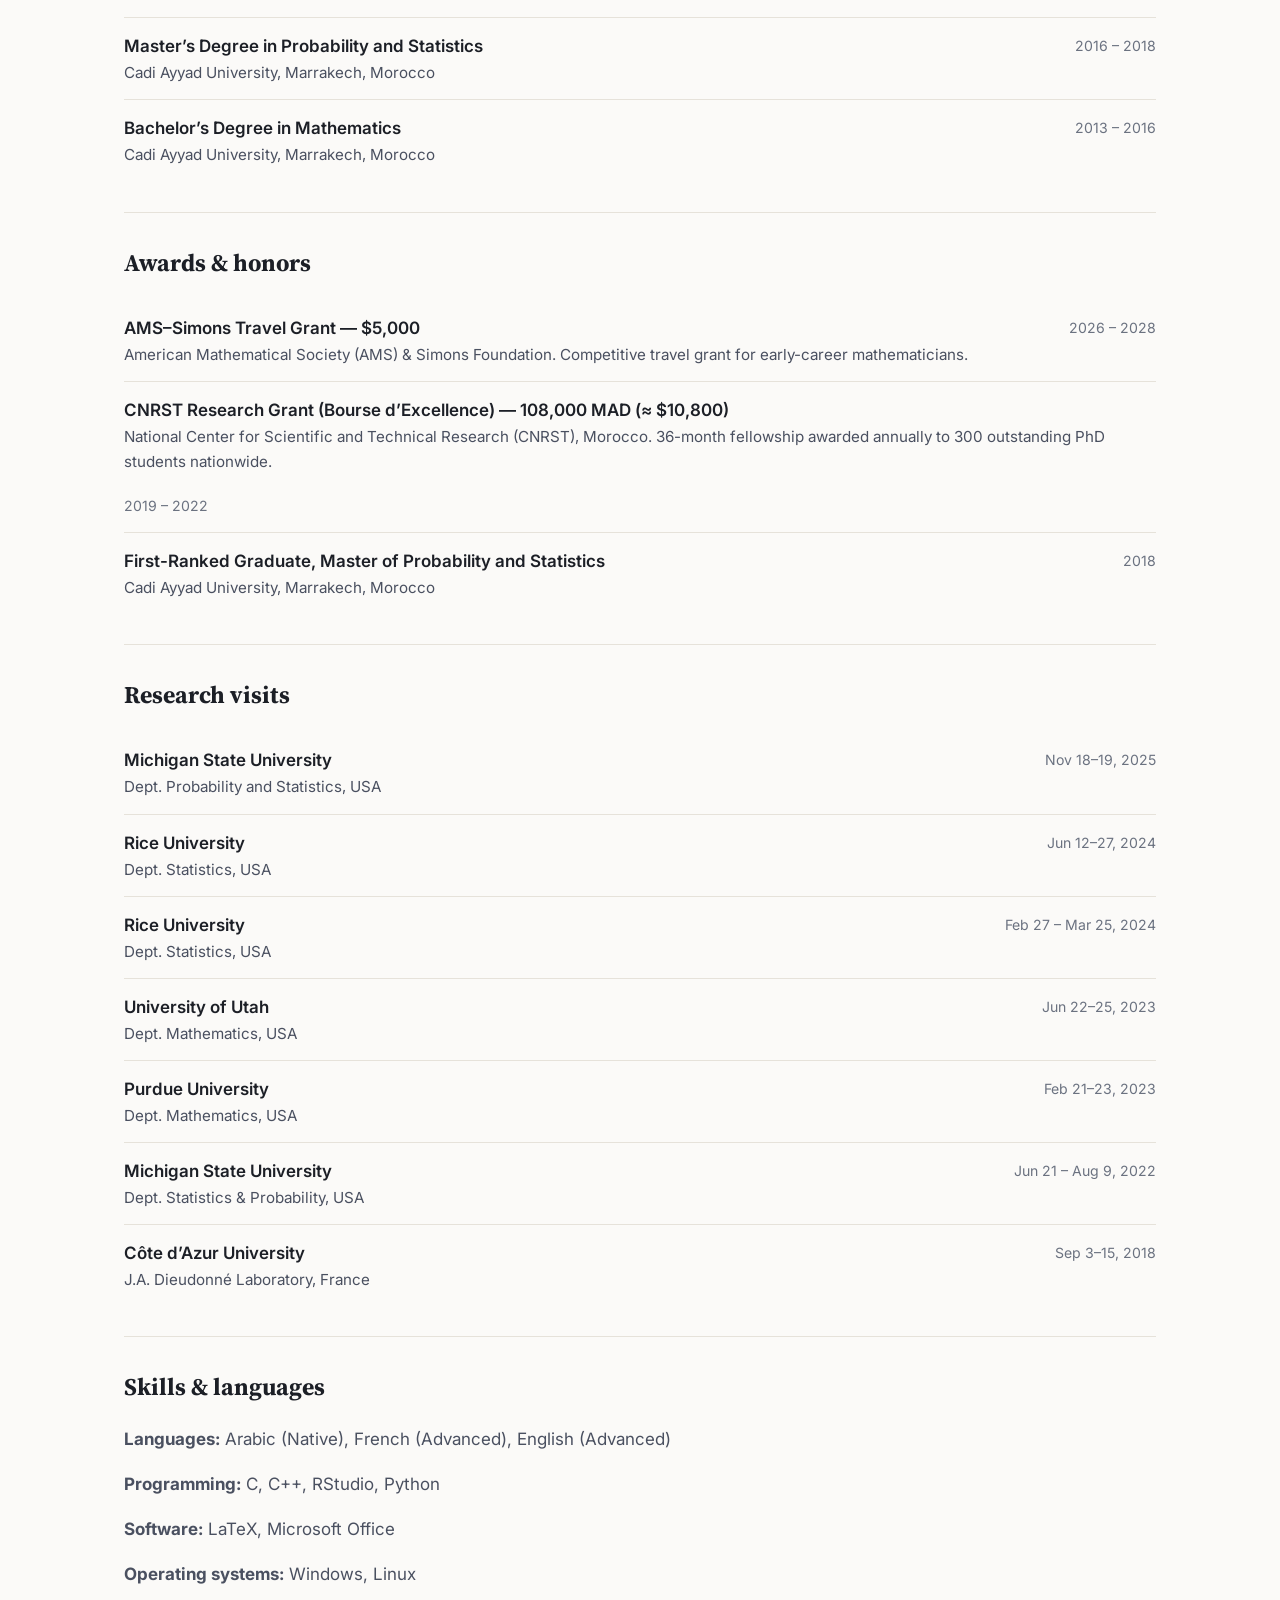
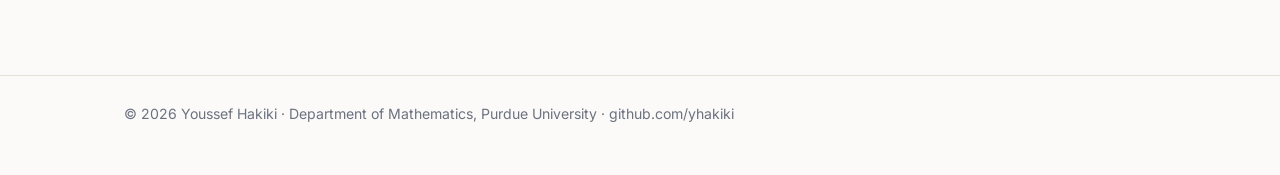
==== commit 0f13a1fd: "Widen the other pages to match the home page layout Co-Authored-By: Claude Opus 5.5 <noreply@anthrop" ====
--- a/cv.html
+++ b/cv.html
@@ -14,7 +14,7 @@
 <body>
 
 <header class="site">
-  <div class="nav-inner">
+  <div class="nav-inner wrap-hero">
     <div class="name">Youssef Hakiki</div>
     <nav class="links">
       <a href="index.html">Home</a>
@@ -26,7 +26,7 @@
   </div>
 </header>
 
-<div class="wrap">
+<div class="wrap wrap-hero">
 
   <section class="block" style="border-top:none; padding-top: 40px;">
     <h2 class="section-title">Curriculum vitae</h2>
@@ -110,7 +110,7 @@
 </div>
 
 <footer class="site">
-  <div class="wrap">
+  <div class="wrap wrap-hero">
     &copy; 2026 Youssef Hakiki &middot; Department of Mathematics, Purdue University &middot;
     <a href="https://github.com/yhakiki" target="_blank" rel="noopener">github.com/yhakiki</a>
   </div>
--- a/assets/style.css
+++ b/assets/style.css
@@ -309,8 +309,20 @@
   .entry { flex-direction: column; gap: 2px; }
 }
 
-/* Talk photo on the home page */
-.talk-photo { margin: 0; }
+/* Talk photo on the home page: beside the name on wide screens, above it on phones,
+   so it is visible on the first screen without scrolling */
+.wrap-hero { max-width: 1080px; }
+.hero { padding-bottom: 24px; }
+.hero-grid { flex-wrap: nowrap; gap: 40px; }
+.hero-text { flex: 0 0 auto; }
+.talk-photo { margin: 0; flex: 1 1 0; min-width: 0; }
+.contact-stack { flex-direction: column; align-items: flex-start; gap: 2px; }
+.contact-line { display: flex; gap: 16px; flex-wrap: wrap; }
+@media (max-width: 680px) {
+  .hero { padding-top: 28px; }
+  .hero-grid { flex-direction: column; align-items: flex-start; gap: 24px; }
+  .talk-photo { order: -1; width: 100%; flex: none; }
+}
 .talk-photo img {
   display: block;
   width: 100%;
